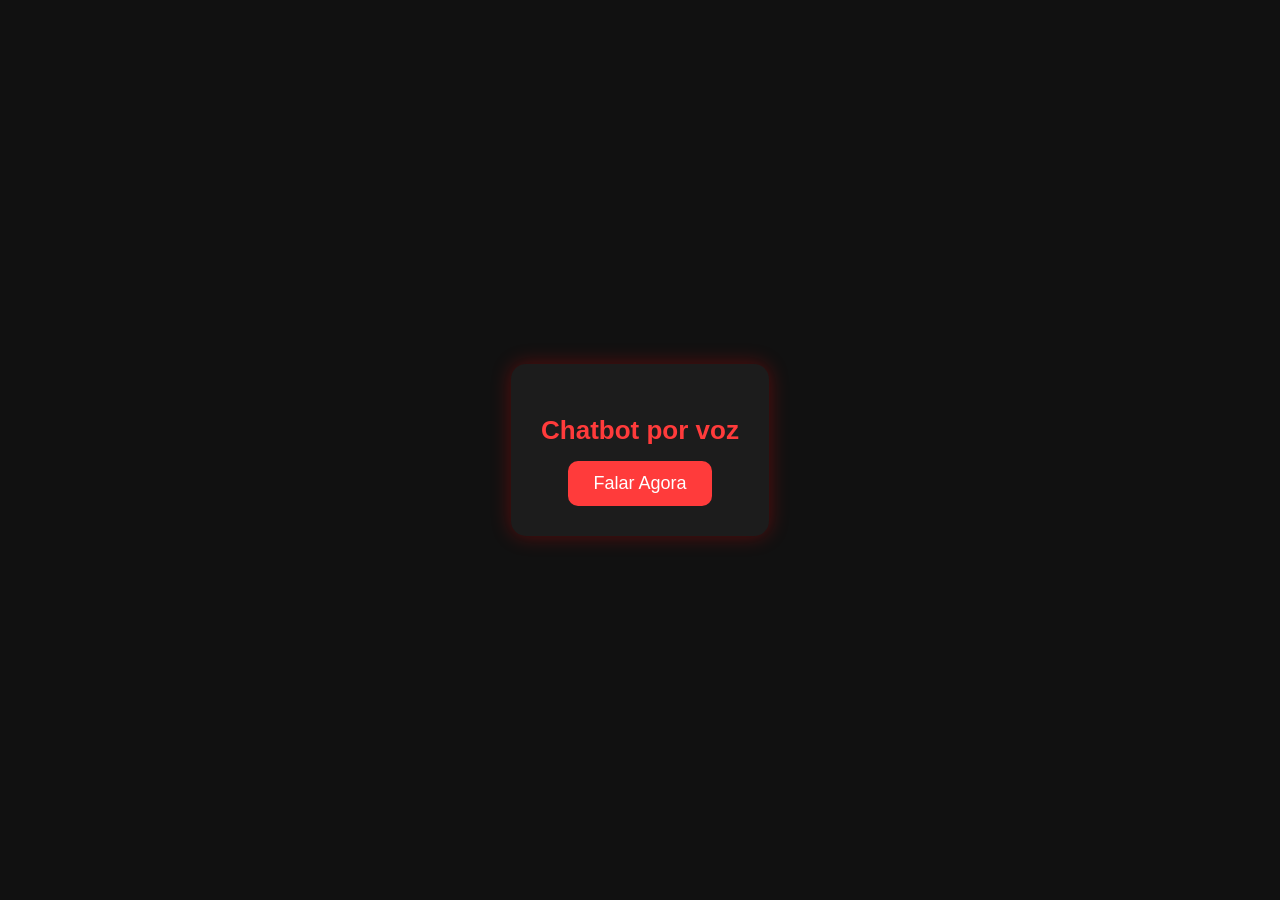
==== Chatbots/Chatbot - Enfermagem/index.html @ 40699d49 "att" ====
<!DOCTYPE html>
<html lang="pt-br">
  <head>
    <meta charset="UTF-8" />
    <meta name="viewport" content="width=device-width, initial-scale=1.0" />
    <title>ChatBox</title>

    <style>
      body {
        margin: 0;
        padding: 0;
        background: #111;
        color: #fff;
        font-family: Arial, sans-serif;
        display: flex;
        justify-content: center;
        align-items: center;
        height: 100vh;
      }

      .chatbox {
        background: #1c1c1c;
        padding: 30px;
        border-radius: 15px;
        text-align: center;
        box-shadow: 0 0 20px rgba(255, 0, 0, 0.3);
      }

      h2 {
        margin-bottom: 15px;
        font-size: 26px;
        color: #ff3b3b;
      }

      button {
        padding: 12px 25px;
        background: #ff3b3b;
        border: none;
        color: white;
        font-size: 18px;
        border-radius: 10px;
        cursor: pointer;
        transition: 0.2s;
      }

      button:hover {
        background: #ff5555;
        transform: scale(1.05);
      }
    </style>
  </head>
  <body>
    <div class="chatbox">
      <h2>Chatbot por voz</h2>
      <button onclick="ouvir()">Falar Agora</button>
    </div>

    <script>
      // FUNÇÃO FALAR
      function falar(texto) {
        const discurso = new SpeechSynthesisUtterance(texto);
        discurso.lang = "pt-BR";
        discurso.rate = 1;
        window.speechSynthesis.speak(discurso);
      }

      // LISTA DE PERGUNTAS
      const pergunta = [
        "atualizações do calendário vacinal da criança",
        "o que é método contraceptivo natural",
        "o que é puerperio",
        "cuidados de enfermagem ao recém nascido e puérpera",
        "o que é a escala de apgar",
      ];

      // LISTA DE RESPOSTAS
      const resposta = [
        "As atualizações do calendário vacinal da criança envolvem mudanças nas idades, reforços e inclusão de novas vacinas conforme pesquisas e necessidades de saúde pública.",
        "Método contraceptivo natural é quando a pessoa evita gravidez observando sinais do corpo, como período fértil, temperatura basal ou muco cervical. Não usa hormônios nem dispositivos.",
        "Puerpério é o período após o parto em que o corpo da mulher volta ao estado normal. Geralmente dura seis semanas e envolve mudanças físicas e hormonais.",
        "Os cuidados incluem: manter a temperatura do recém nascido, avaliar respiração, cuidar do coto umbilical, apoiar a amamentação, observar sinais de infecção e orientar a puérpera sobre higiene, dor e sangramento.",
        "A escala de Apgar avalia o bebê no primeiro e no quinto minuto de vida analisando cinco itens: respiração, frequência cardíaca, cor, tônus muscular e resposta a estímulos. Serve para saber se ele precisa de ajuda imediata.",
      ];

      function ouvir() {
        const reconhecer = new webkitSpeechRecognition();
        reconhecer.lang = "pt-BR";
        reconhecer.start();

        reconhecer.onresult = function (event) {
          const textoFalado = event.results[0][0].transcript.toLowerCase();

          for (let i = 0; i < pergunta.length; i++) {
            if (textoFalado.includes(pergunta[i])) {
              falar(resposta[i]);
              return;
            }
          }

          falar("Desculpe, eu não entendi.");
        };

        reconhecer.onerror = function () {
          falar("Opa, deu erro no reconhecimento de voz.");
        };
      }
    </script>
  </body>
</html>
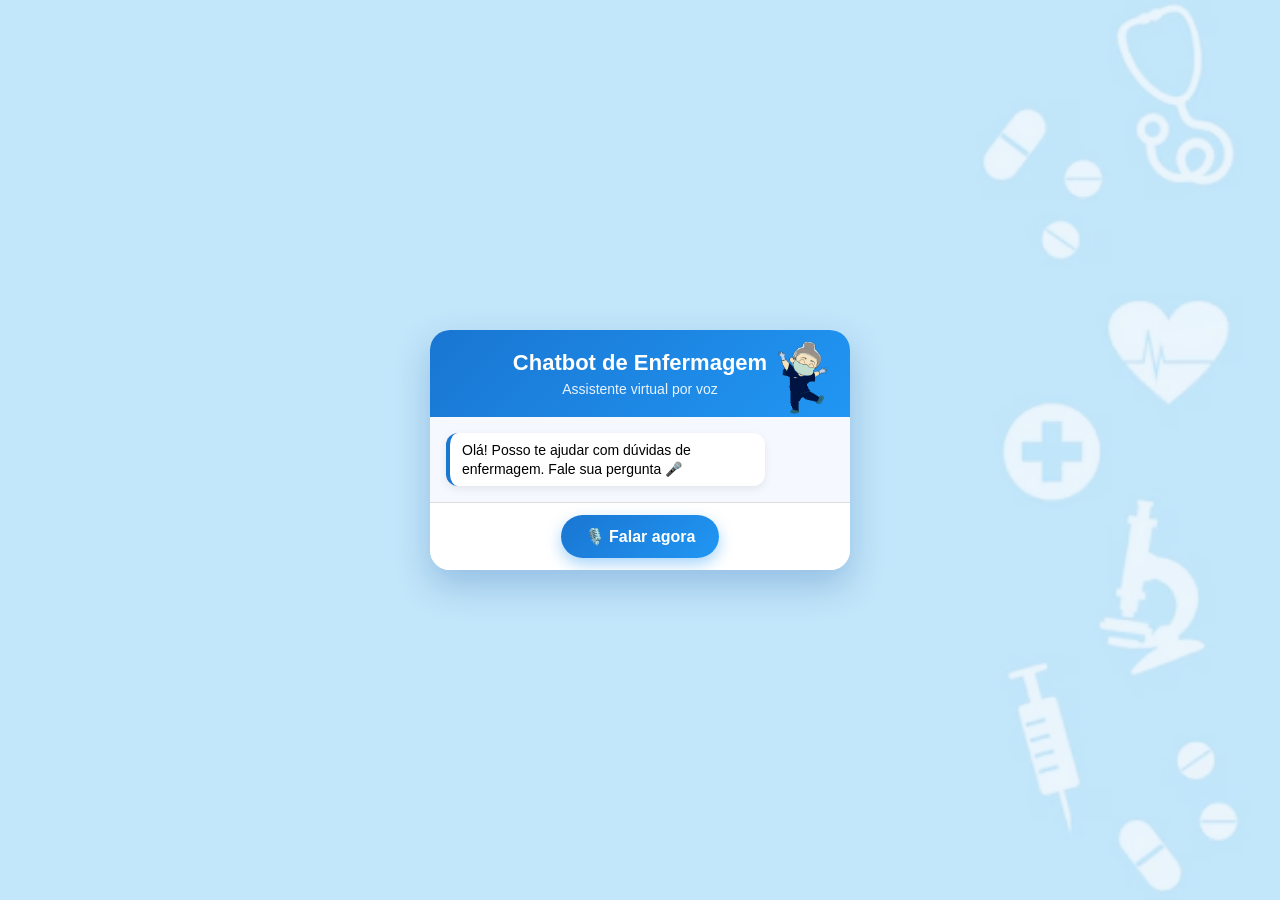
==== commit 686d5496: "att" ====
--- a/Chatbots/Chatbot - Enfermagem/index.html
+++ b/Chatbots/Chatbot - Enfermagem/index.html
@@ -3,107 +3,289 @@
   <head>
     <meta charset="UTF-8" />
     <meta name="viewport" content="width=device-width, initial-scale=1.0" />
-    <title>ChatBox</title>
+    <title>Chatbot Enfermagem</title>
 
     <style>
       body {
         margin: 0;
         padding: 0;
-        background: #111;
-        color: #fff;
-        font-family: Arial, sans-serif;
+        font-family: "Segoe UI", Arial, sans-serif;
         display: flex;
         justify-content: center;
         align-items: center;
         height: 100vh;
+
+        background-image: url("enfermagembg.png");
+        background-size: cover;
+        background-position: center;
+        background-repeat: no-repeat;
+        position: relative;
+      }
+
+      body::before {
+        content: "";
+        position: absolute;
+        inset: 0;
+        background: rgba(227, 242, 253, 0.75);
+        z-index: 0;
       }
 
       .chatbox {
-        background: #1c1c1c;
-        padding: 30px;
-        border-radius: 15px;
+        width: 420px;
+        min-height: 220px;
+        max-height: 620px;
+        border-radius: 20px;
+        box-shadow: 0 15px 35px rgba(13, 71, 161, 0.25);
+        display: flex;
+        flex-direction: column;
+        overflow: hidden;
+        position: relative;
+        z-index: 1;
+        background: rgba(255, 255, 255, 0.88);
+        backdrop-filter: blur(8px);
+      }
+
+      header {
+        background: linear-gradient(135deg, #1976d2, #2196f3);
+        color: white;
+        padding: 20px;
         text-align: center;
-        box-shadow: 0 0 20px rgba(255, 0, 0, 0.3);
-      }
-
-      h2 {
-        margin-bottom: 15px;
-        font-size: 26px;
-        color: #ff3b3b;
+      }
+
+      header h2 {
+        margin: 0;
+        font-size: 22px;
+      }
+
+      header p {
+        margin: 5px 0 0;
+        font-size: 14px;
+        opacity: 0.9;
+      }
+
+      .gif-enfermagem {
+        position: absolute;
+        top: 8px;
+        right: 8px;
+        width: 80px;
+        height: 80px;
+        z-index: 10;
+        animation: float 3s ease-in-out infinite;
+      }
+
+      .gif-enfermagem img {
+        width: 100%;
+        height: 100%;
+        object-fit: contain;
+      }
+
+      @keyframes float {
+        0% {
+          transform: translateY(0);
+        }
+        50% {
+          transform: translateY(-6px);
+        }
+        100% {
+          transform: translateY(0);
+        }
+      }
+
+      .messages {
+        padding: 16px;
+        background: #f5f9ff;
+        display: flex;
+        flex-direction: column;
+        gap: 8px;
+        overflow-y: auto;
+        flex-grow: 1;
+      }
+
+      .msg {
+        padding: 8px 12px;
+        border-radius: 12px;
+        max-width: 75%;
+        font-size: 14px;
+        line-height: 1.35;
+        animation: fadeIn 0.3s ease;
+      }
+
+      .user {
+        background: #e3f2fd;
+        align-self: flex-end;
+      }
+
+      .bot {
+        background: #ffffff;
+        border-left: 4px solid #1976d2;
+        box-shadow: 0 3px 8px rgba(0, 0, 0, 0.08);
+      }
+
+      @keyframes fadeIn {
+        from {
+          opacity: 0;
+          transform: translateY(8px);
+        }
+        to {
+          opacity: 1;
+          transform: translateY(0);
+        }
+      }
+
+      .status {
+        text-align: center;
+        font-size: 13px;
+        color: #1565c0;
+        margin-bottom: 6px;
+        display: none;
+      }
+
+      footer {
+        padding: 12px;
+        text-align: center;
+        background: #ffffff;
+        border-top: 1px solid #ddd;
       }
 
       button {
-        padding: 12px 25px;
-        background: #ff3b3b;
+        background: linear-gradient(135deg, #1976d2, #2196f3);
         border: none;
         color: white;
-        font-size: 18px;
-        border-radius: 10px;
+        font-size: 16px;
+        padding: 12px 24px;
+        border-radius: 30px;
         cursor: pointer;
-        transition: 0.2s;
+        font-weight: 600;
+        display: flex;
+        align-items: center;
+        gap: 10px;
+        margin: auto;
+        box-shadow: 0 6px 15px rgba(33, 150, 243, 0.4);
+        transition: 0.3s;
       }
 
       button:hover {
-        background: #ff5555;
-        transform: scale(1.05);
+        transform: translateY(-2px);
+      }
+
+      button.active {
+        animation: pulse 1s infinite;
+      }
+
+      @keyframes pulse {
+        0% {
+          box-shadow: 0 0 0 0 rgba(33, 150, 243, 0.6);
+        }
+        70% {
+          box-shadow: 0 0 0 15px rgba(33, 150, 243, 0);
+        }
+        100% {
+          box-shadow: 0 0 0 0 rgba(33, 150, 243, 0);
+        }
       }
     </style>
   </head>
+
   <body>
     <div class="chatbox">
-      <h2>Chatbot por voz</h2>
-      <button onclick="ouvir()">Falar Agora</button>
+      <header>
+        <h2>Chatbot de Enfermagem</h2>
+        <p>Assistente virtual por voz</p>
+      </header>
+
+      <div class="gif-enfermagem">
+        <img src="enfermagem.gif" alt="Assistente de Enfermagem" />
+      </div>
+
+      <div class="messages" id="messages"></div>
+
+      <div class="status" id="status">🎤 Ouvindo...</div>
+
+      <footer>
+        <button id="btn" onclick="ouvir()">🎙️ Falar agora</button>
+      </footer>
     </div>
 
     <script>
-      // FUNÇÃO FALAR
+      const messages = document.getElementById("messages");
+
       function falar(texto) {
-        const discurso = new SpeechSynthesisUtterance(texto);
-        discurso.lang = "pt-BR";
-        discurso.rate = 1;
-        window.speechSynthesis.speak(discurso);
-      }
-
-      // LISTA DE PERGUNTAS
-      const pergunta = [
-        "atualizações do calendário vacinal da criança",
-        "o que é método contraceptivo natural",
-        "o que é puerperio",
-        "cuidados de enfermagem ao recém nascido e puérpera",
-        "o que é a escala de apgar",
+        const speech = new SpeechSynthesisUtterance(texto);
+        speech.lang = "pt-BR";
+        speech.rate = 1;
+        window.speechSynthesis.speak(speech);
+      }
+
+      const perguntas = [
+        "calendário vacinal",
+        "método contraceptivo natural",
+        "seria",
+        "nascido",
+        "escala de apgar",
       ];
 
-      // LISTA DE RESPOSTAS
-      const resposta = [
-        "As atualizações do calendário vacinal da criança envolvem mudanças nas idades, reforços e inclusão de novas vacinas conforme pesquisas e necessidades de saúde pública.",
-        "Método contraceptivo natural é quando a pessoa evita gravidez observando sinais do corpo, como período fértil, temperatura basal ou muco cervical. Não usa hormônios nem dispositivos.",
-        "Puerpério é o período após o parto em que o corpo da mulher volta ao estado normal. Geralmente dura seis semanas e envolve mudanças físicas e hormonais.",
-        "Os cuidados incluem: manter a temperatura do recém nascido, avaliar respiração, cuidar do coto umbilical, apoiar a amamentação, observar sinais de infecção e orientar a puérpera sobre higiene, dor e sangramento.",
-        "A escala de Apgar avalia o bebê no primeiro e no quinto minuto de vida analisando cinco itens: respiração, frequência cardíaca, cor, tônus muscular e resposta a estímulos. Serve para saber se ele precisa de ajuda imediata.",
+      const respostas = [
+        "As atualizações do calendário vacinal infantil podem incluir mudanças nas idades, reforços e inclusão de novas vacinas conforme o Ministério da Saúde.",
+        "O método contraceptivo natural baseia-se na observação do período fértil da mulher, sem uso de hormônios ou dispositivos.",
+        "O puerpério é o período após o parto em que o corpo da mulher retorna gradualmente às condições anteriores.",
+        "Os cuidados com o recém-nascido incluem controle térmico, respiração, coto umbilical e incentivo à amamentação.",
+        "A escala de Apgar avalia o recém-nascido no primeiro e quinto minuto de vida.",
       ];
 
+      function adicionarMensagem(texto, classe) {
+        const div = document.createElement("div");
+        div.className = `msg ${classe}`;
+        div.innerText = texto;
+        messages.appendChild(div);
+        messages.scrollTop = messages.scrollHeight;
+      }
+
+      window.onload = () => {
+        adicionarMensagem(
+          "Olá! Posso te ajudar com dúvidas de enfermagem. Fale sua pergunta 🎤",
+          "bot"
+        );
+      };
+
       function ouvir() {
-        const reconhecer = new webkitSpeechRecognition();
-        reconhecer.lang = "pt-BR";
-        reconhecer.start();
-
-        reconhecer.onresult = function (event) {
+        const status = document.getElementById("status");
+        const btn = document.getElementById("btn");
+
+        const recognition = new webkitSpeechRecognition();
+        recognition.lang = "pt-BR";
+
+        status.style.display = "block";
+        btn.classList.add("active");
+
+        recognition.start();
+
+        recognition.onresult = function (event) {
           const textoFalado = event.results[0][0].transcript.toLowerCase();
-
-          for (let i = 0; i < pergunta.length; i++) {
-            if (textoFalado.includes(pergunta[i])) {
-              falar(resposta[i]);
+          adicionarMensagem(textoFalado, "user");
+
+          for (let i = 0; i < perguntas.length; i++) {
+            if (textoFalado.includes(perguntas[i])) {
+              adicionarMensagem(respostas[i], "bot");
+              falar(respostas[i]);
+              status.style.display = "none";
+              btn.classList.remove("active");
               return;
             }
           }
 
-          falar("Desculpe, eu não entendi.");
+          const erro =
+            "Desculpe, não entendi sua pergunta. Pode tentar de outra forma?";
+          adicionarMensagem(erro, "bot");
+          falar(erro);
+          status.style.display = "none";
+          btn.classList.remove("active");
         };
 
-        reconhecer.onerror = function () {
-          falar("Opa, deu erro no reconhecimento de voz.");
+        recognition.onerror = function () {
+          status.style.display = "none";
+          btn.classList.remove("active");
         };
       }
     </script>
   </body>
-</html>
+</html>
